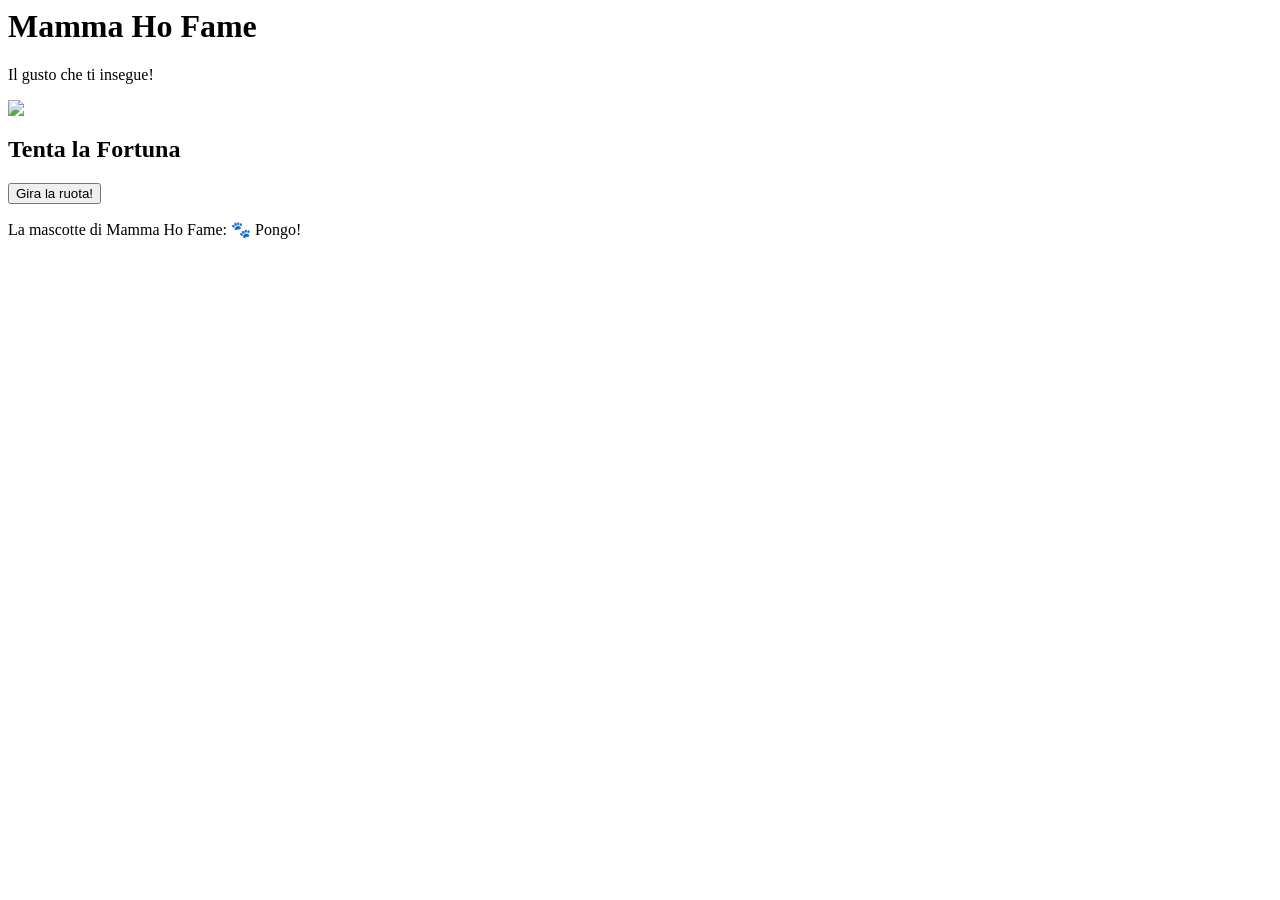
==== admin.html @ 9aa06aad "Add files via upload" ====
<!DOCTYPE html>
<html lang="it">
<head>
    <meta charset="UTF-8">
    <title>Area Admin - Mamma Ho Fame</title>
    <style>
        body { font-family: Arial; background: #222; color: white; padding: 20px; }
        input, textarea { display: block; width: 100%; margin: 10px 0; padding: 10px; }
    </style>
</head>
<body>
    <h1>Pannello Titolare</h1>
    <!-- Form per aggiungere -->
    <input type="text" id="nome" placeholder="Nome Panino">
    <input type="text" id="prezzo" placeholder="Prezzo">
    <textarea id="descrizione" placeholder="Descrizione"></textarea>
    <button onclick="salvaPanino()">Salva Panino</button>

    <hr>
    <h2>Lista Panini Attuali</h2>
    <div id="admin-list"></div>

    <script>
    const passwordCorretta = "MammaHoFame2026";
    const passwordInserita = prompt("Inserisci la password:");
    if (passwordInserita !== passwordCorretta) {
        alert("Password errata!");
        window.location.href = "index.html";
    }

    function salvaPanino() {
        const nuovoPanino = {
            nome: document.getElementById('nome').value,
            prezzo: document.getElementById('prezzo').value,
            descrizione: document.getElementById('descrizione').value
        };
        let lista = JSON.parse(localStorage.getItem('mieiPanini')) || [];
        lista.push(nuovoPanino);
        localStorage.setItem('mieiPanini', JSON.stringify(lista));
        alert("Panino salvato!");
        caricaLista();
    }

    function caricaLista() {
        let lista = JSON.parse(localStorage.getItem('mieiPanini')) || [];
        const container = document.getElementById('admin-list');
        container.innerHTML = lista.map((item, index) => `
            <div style="border-bottom: 1px solid #555; padding: 10px;">
                <strong>${item.nome}</strong> - ${item.prezzo}
                <button onclick="eliminaPanino(${index})">Elimina</button>
            </div>
        `).join("");
    }

    function eliminaPanino(index) {
        let lista = JSON.parse(localStorage.getItem('mieiPanini'));
        lista.splice(index, 1);
        localStorage.setItem('mieiPanini', JSON.stringify(lista));
        caricaLista();
    }

    caricaLista();
</script>
</body>
</html>
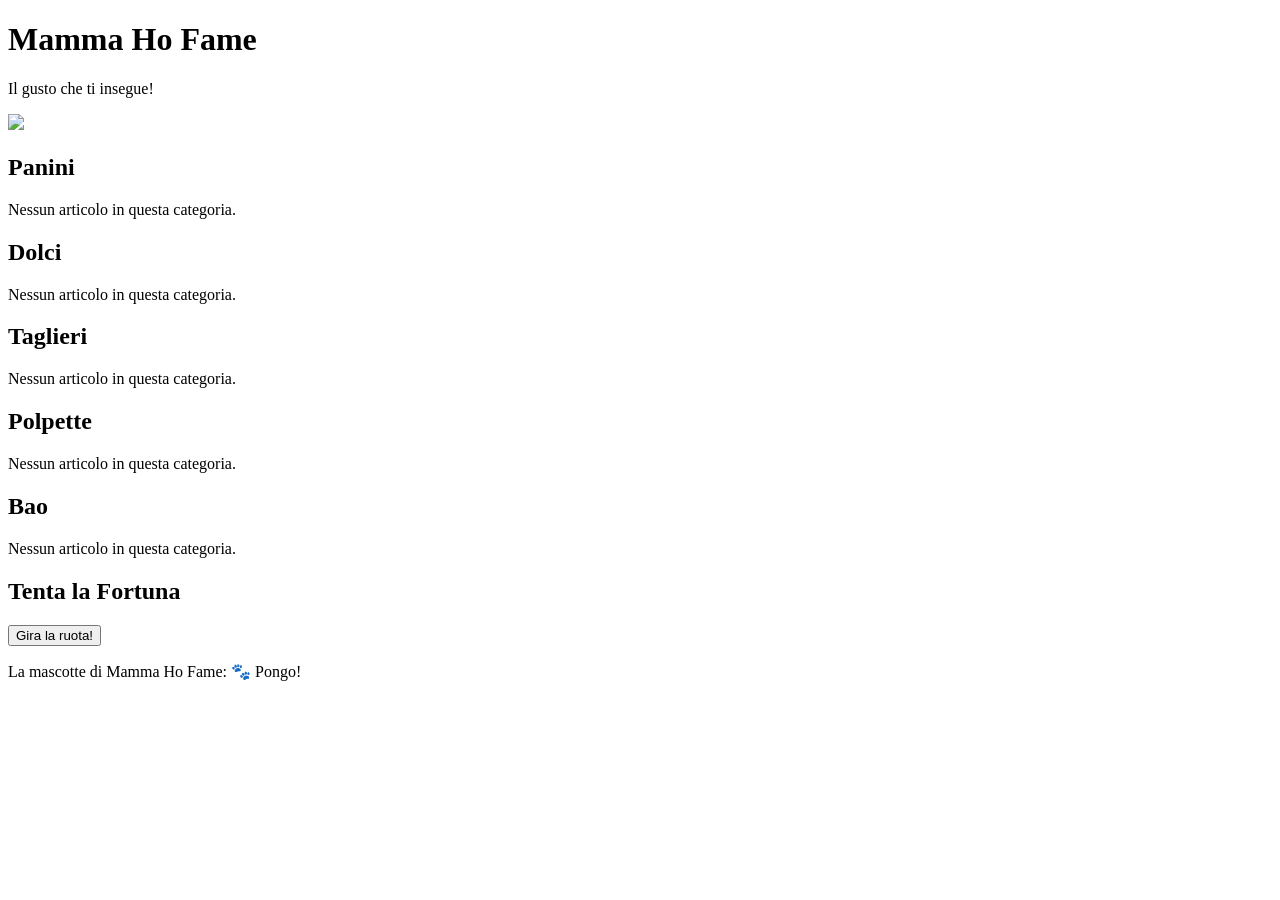
==== commit 1c0fa30b: "Add files via upload" ====
--- a/admin.html
+++ b/admin.html
@@ -5,15 +5,24 @@
     <title>Area Admin - Mamma Ho Fame</title>
     <style>
         body { font-family: Arial; background: #222; color: white; padding: 20px; }
-        input, textarea { display: block; width: 100%; margin: 10px 0; padding: 10px; }
+        input, textarea, select { display: block; width: 100%; margin: 10px 0; padding: 10px; }
     </style>
 </head>
 <body>
     <h1>Pannello Titolare</h1>
-    <!-- Form per aggiungere -->
-    <input type="text" id="nome" placeholder="Nome Panino">
+    
+    <input type="text" id="nome" placeholder="Nome">
     <input type="text" id="prezzo" placeholder="Prezzo">
     <textarea id="descrizione" placeholder="Descrizione"></textarea>
+    
+    <select id="categoria">
+        <option value="Panini">Panini</option>
+        <option value="Dolci">Dolci</option>
+        <option value="Taglieri">Taglieri</option>
+        <option value="Polpette">Polpette</option>
+        <option value="Bao">Bao</option>
+    </select>
+    
     <button onclick="salvaPanino()">Salva Panino</button>
 
     <hr>
@@ -28,28 +37,31 @@
         window.location.href = "index.html";
     }
 
-    function salvaPanino() {
-        const nuovoPanino = {
-            nome: document.getElementById('nome').value,
-            prezzo: document.getElementById('prezzo').value,
-            descrizione: document.getElementById('descrizione').value
-        };
-        let lista = JSON.parse(localStorage.getItem('mieiPanini')) || [];
-        lista.push(nuovoPanino);
-        localStorage.setItem('mieiPanini', JSON.stringify(lista));
-        alert("Panino salvato!");
-        caricaLista();
-    }
-
     function caricaLista() {
         let lista = JSON.parse(localStorage.getItem('mieiPanini')) || [];
         const container = document.getElementById('admin-list');
         container.innerHTML = lista.map((item, index) => `
             <div style="border-bottom: 1px solid #555; padding: 10px;">
-                <strong>${item.nome}</strong> - ${item.prezzo}
+                <strong>${item.nome}</strong> (${item.categoria}) - ${item.prezzo}
                 <button onclick="eliminaPanino(${index})">Elimina</button>
             </div>
         `).join("");
+    }
+
+    function salvaPanino() {
+        const nuovoPanino = {
+            nome: document.getElementById('nome').value,
+            prezzo: document.getElementById('prezzo').value,
+            descrizione: document.getElementById('descrizione').value,
+            categoria: document.getElementById('categoria').value
+        };
+        
+        let lista = JSON.parse(localStorage.getItem('mieiPanini')) || [];
+        lista.push(nuovoPanino);
+        localStorage.setItem('mieiPanini', JSON.stringify(lista));
+        
+        alert("Panino salvato!");
+        caricaLista();
     }
 
     function eliminaPanino(index) {
@@ -60,6 +72,6 @@
     }
 
     caricaLista();
-</script>
+    </script>
 </body>
 </html>
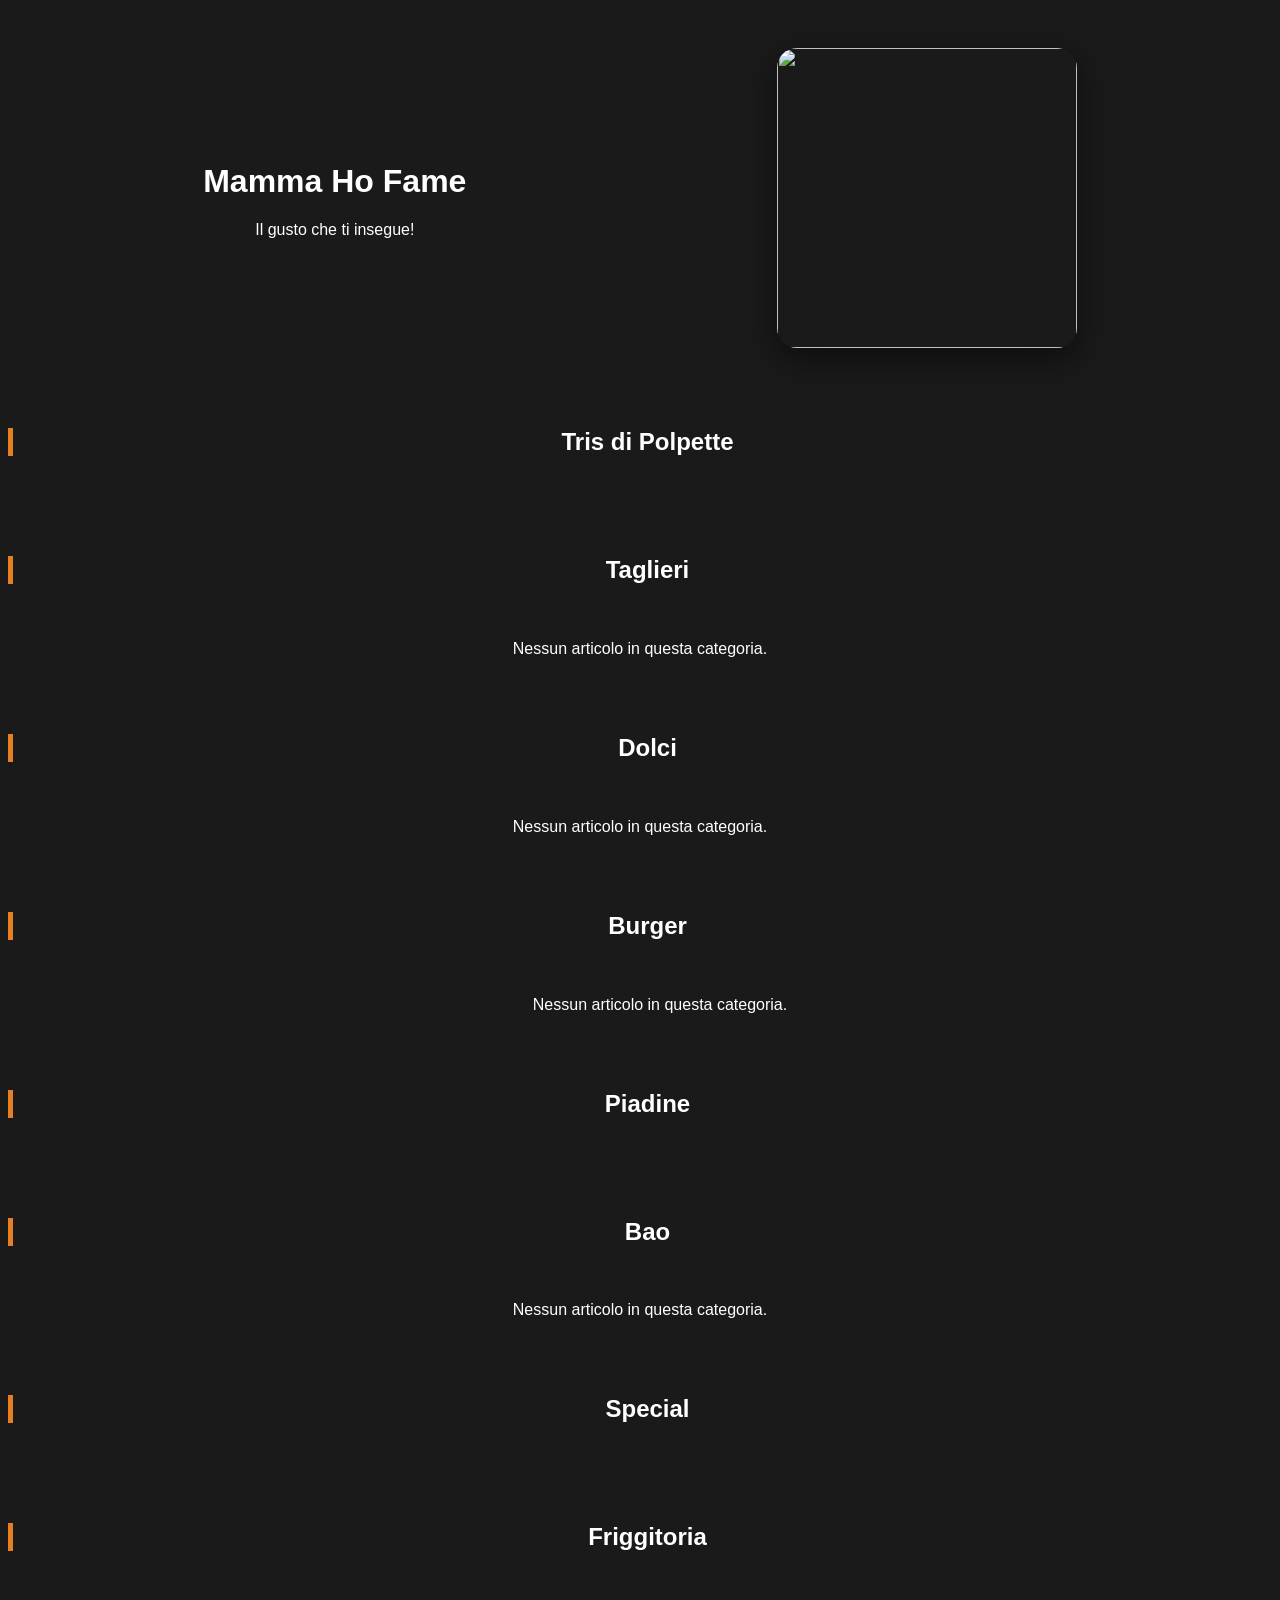
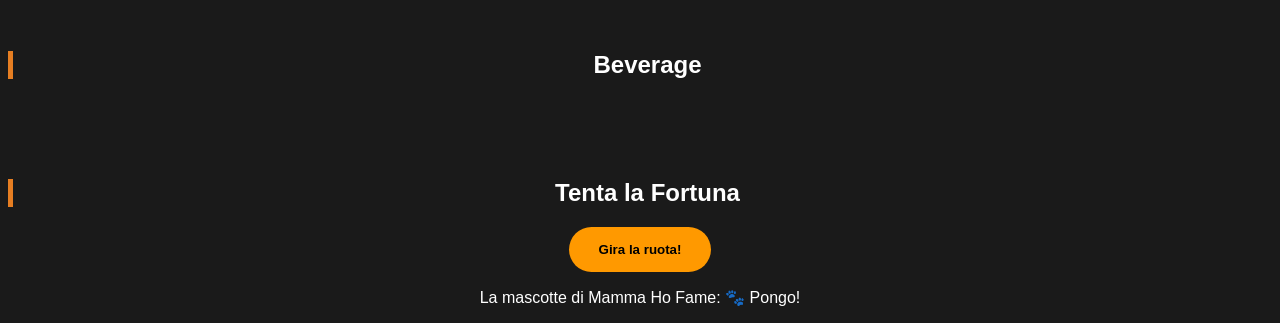
==== commit df7d2d32: "Add files via upload" ====
--- a/admin.html
+++ b/admin.html
@@ -15,13 +15,17 @@
     <input type="text" id="prezzo" placeholder="Prezzo">
     <textarea id="descrizione" placeholder="Descrizione"></textarea>
     
-    <select id="categoria">
-        <option value="Panini">Panini</option>
-        <option value="Dolci">Dolci</option>
-        <option value="Taglieri">Taglieri</option>
-        <option value="Polpette">Polpette</option>
-        <option value="Bao">Bao</option>
-    </select>
+<select id="product-category">
+    <option value="tris-di-polpette-list">Tris di Polpette</option>
+    <option value="taglieri-list">Taglieri</option>
+    <option value="dolci-list">Dolci</option>
+    <option value="panini-list">Burger</option>
+    <option value="piadine-list">Piadine</option>
+    <option value="bao-list">Bao</option>
+    <option value="special-list">Special</option>
+    <option value="friggitoria-list">Friggitoria</option>
+    <option value="beverage-list">Beverage</option>
+</select>
     
     <button onclick="salvaPanino()">Salva Panino</button>
 
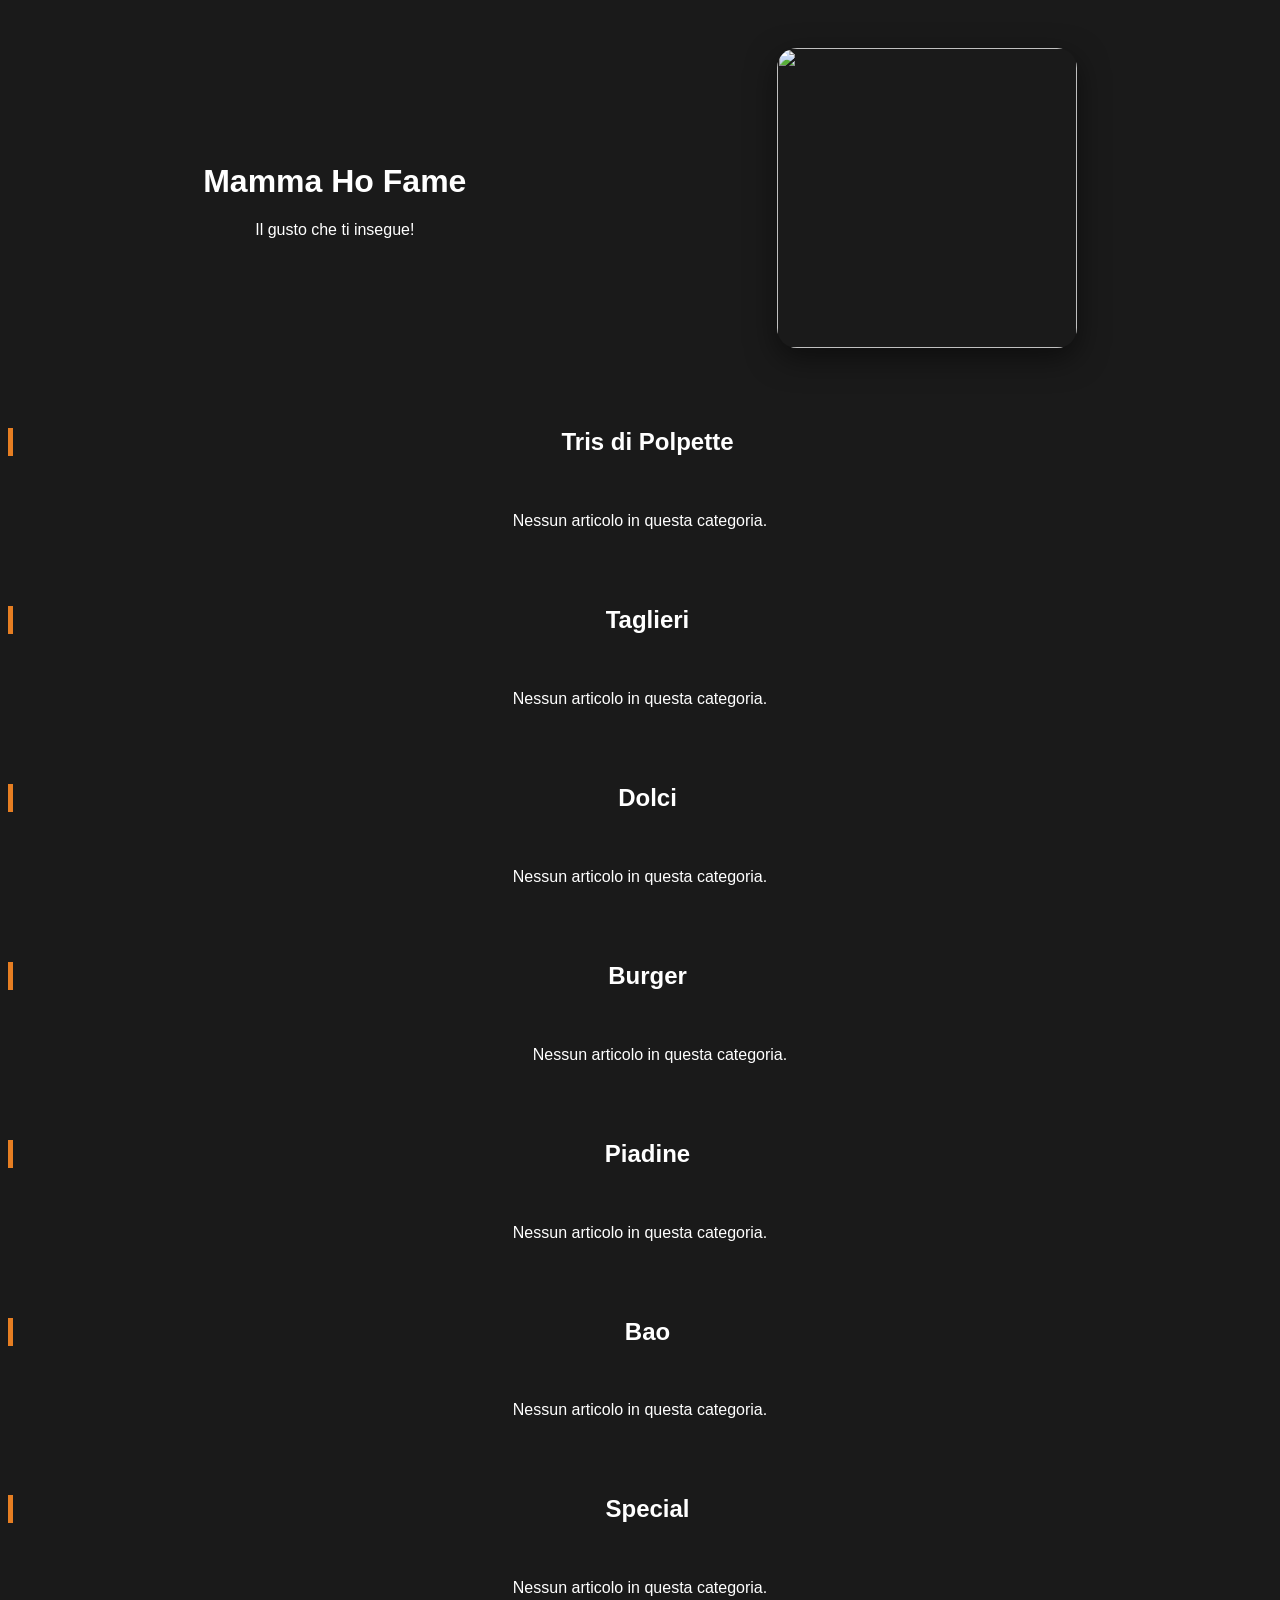
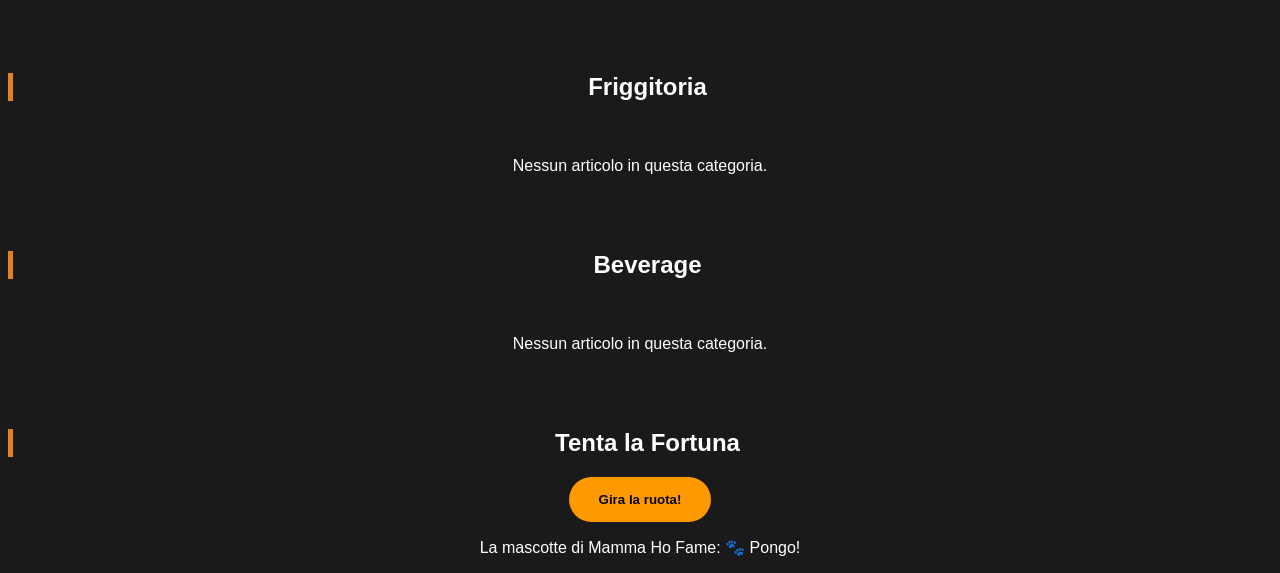
==== commit a1ee0c2c: "Add files via upload" ====
--- a/admin.html
+++ b/admin.html
@@ -16,15 +16,15 @@
     <textarea id="descrizione" placeholder="Descrizione"></textarea>
     
 <select id="product-category">
-    <option value="tris-di-polpette-list">Tris di Polpette</option>
-    <option value="taglieri-list">Taglieri</option>
-    <option value="dolci-list">Dolci</option>
-    <option value="panini-list">Burger</option>
-    <option value="piadine-list">Piadine</option>
-    <option value="bao-list">Bao</option>
-    <option value="special-list">Special</option>
-    <option value="friggitoria-list">Friggitoria</option>
-    <option value="beverage-list">Beverage</option>
+    <option value="tris-di-polpette">Tris di Polpette</option>
+    <option value="taglieri">Taglieri</option>
+    <option value="dolci">Dolci</option>
+    <option value="panini">Burger</option>
+    <option value="piadine">Piadine</option>
+    <option value="bao">Bao</option>
+    <option value="special">Special</option>
+    <option value="friggitoria">Friggitoria</option>
+    <option value="beverage">Beverage</option>
 </select>
     
     <button onclick="salvaPanino()">Salva Panino</button>
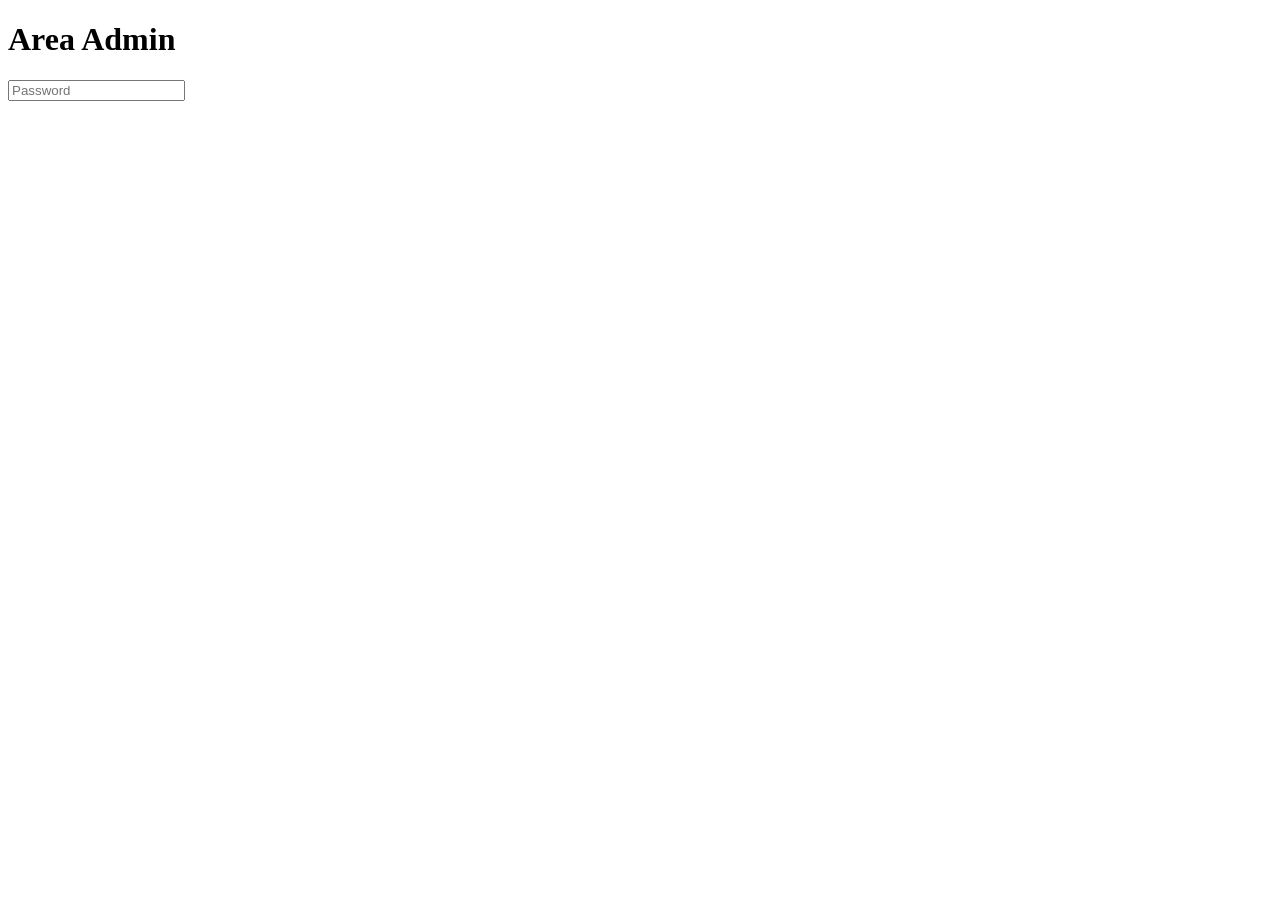
==== commit 6554dc71: "Add files via upload" ====
--- a/admin.html
+++ b/admin.html
@@ -1,81 +1,31 @@
 <!DOCTYPE html>
-<html lang="it">
-<head>
-    <meta charset="UTF-8">
-    <title>Area Admin - Mamma Ho Fame</title>
-    <style>
-        body { font-family: Arial; background: #222; color: white; padding: 20px; }
-        input, textarea, select { display: block; width: 100%; margin: 10px 0; padding: 10px; }
-    </style>
-</head>
+<html>
 <body>
-    <h1>Pannello Titolare</h1>
-    
-    <input type="text" id="nome" placeholder="Nome">
-    <input type="text" id="prezzo" placeholder="Prezzo">
-    <textarea id="descrizione" placeholder="Descrizione"></textarea>
-    
-<select id="product-category">
-    <option value="tris-di-polpette">Tris di Polpette</option>
-    <option value="taglieri">Taglieri</option>
-    <option value="dolci">Dolci</option>
-    <option value="panini">Burger</option>
-    <option value="piadine">Piadine</option>
-    <option value="bao">Bao</option>
-    <option value="special">Special</option>
-    <option value="friggitoria">Friggitoria</option>
-    <option value="beverage">Beverage</option>
-</select>
-    
-    <button onclick="salvaPanino()">Salva Panino</button>
-
-    <hr>
-    <h2>Lista Panini Attuali</h2>
-    <div id="admin-list"></div>
+    <h1>Area Admin</h1>
+    <input type="password" id="pass" placeholder="Password">
+    <div id="admin-ui" style="display:none;">
+        <input id="cat" placeholder="Categoria">
+        <input id="nome" placeholder="Nome">
+        <input id="prezzo" placeholder="Prezzo">
+        <button onclick="salva()">Aggiungi Prodotto</button>
+    </div>
 
     <script>
-    const passwordCorretta = "MammaHoFame2026";
-    const passwordInserita = prompt("Inserisci la password:");
-    if (passwordInserita !== passwordCorretta) {
-        alert("Password errata!");
-        window.location.href = "index.html";
-    }
+        const pass = "MammaHoFame2026";
+        document.getElementById('pass').oninput = (e) => {
+            if(e.target.value === pass) document.getElementById('admin-ui').style.display = 'block';
+        };
 
-    function caricaLista() {
-        let lista = JSON.parse(localStorage.getItem('mieiPanini')) || [];
-        const container = document.getElementById('admin-list');
-        container.innerHTML = lista.map((item, index) => `
-            <div style="border-bottom: 1px solid #555; padding: 10px;">
-                <strong>${item.nome}</strong> (${item.categoria}) - ${item.prezzo}
-                <button onclick="eliminaPanino(${index})">Elimina</button>
-            </div>
-        `).join("");
-    }
-
-    function salvaPanino() {
-        const nuovoPanino = {
-            nome: document.getElementById('nome').value,
-            prezzo: document.getElementById('prezzo').value,
-            descrizione: document.getElementById('descrizione').value,
-            categoria: document.getElementById('categoria').value
-        };
-        
-        let lista = JSON.parse(localStorage.getItem('mieiPanini')) || [];
-        lista.push(nuovoPanino);
-        localStorage.setItem('mieiPanini', JSON.stringify(lista));
-        
-        alert("Panino salvato!");
-        caricaLista();
-    }
-
-    function eliminaPanino(index) {
-        let lista = JSON.parse(localStorage.getItem('mieiPanini'));
-        lista.splice(index, 1);
-        localStorage.setItem('mieiPanini', JSON.stringify(lista));
-        caricaLista();
-    }
-
-    caricaLista();
+        function salva() {
+            let menu = JSON.parse(localStorage.getItem('menu')) || [];
+            menu.push({
+                cat: document.getElementById('cat').value,
+                nome: document.getElementById('nome').value,
+                prezzo: document.getElementById('prezzo').value
+            });
+            localStorage.setItem('menu', JSON.stringify(menu));
+            alert("Salvato!");
+        }
     </script>
 </body>
 </html>
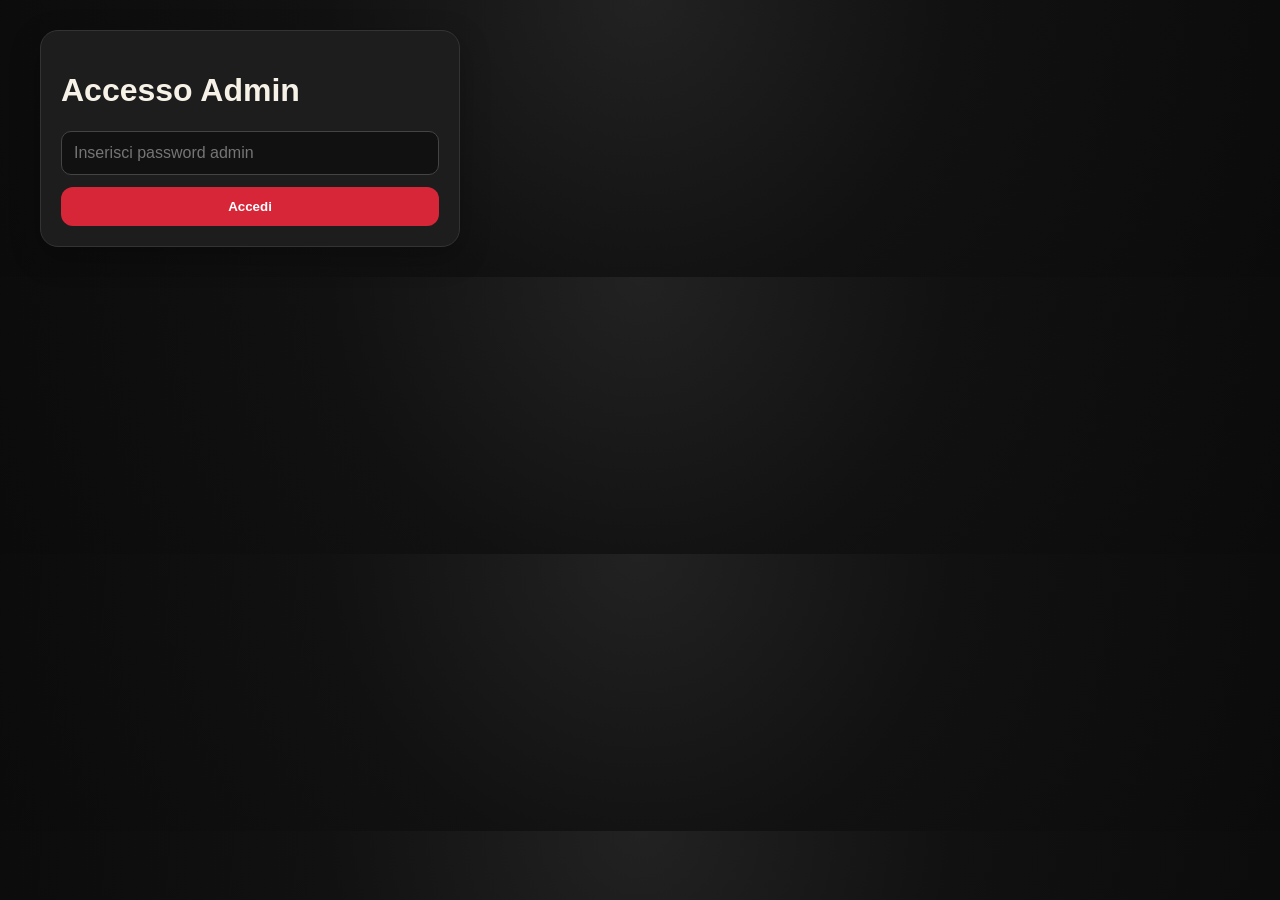
==== commit e8b4c790: "Add files via upload" ====
--- a/admin.html
+++ b/admin.html
@@ -1,31 +1,55 @@
 <!DOCTYPE html>
-<html>
+<html lang="it">
+<head>
+  <meta charset="UTF-8" />
+  <meta name="viewport" content="width=device-width, initial-scale=1.0" />
+  <title>Admin - Mamma Ho Fame</title>
+  <link rel="stylesheet" href="style.css" />
+</head>
 <body>
-    <h1>Area Admin</h1>
-    <input type="password" id="pass" placeholder="Password">
-    <div id="admin-ui" style="display:none;">
-        <input id="cat" placeholder="Categoria">
-        <input id="nome" placeholder="Nome">
-        <input id="prezzo" placeholder="Prezzo">
-        <button onclick="salva()">Aggiungi Prodotto</button>
+  <div class="admin-page">
+    <div class="admin-card password-box" id="loginBox">
+      <h1>Accesso Admin</h1>
+      <div class="admin-form">
+        <input type="password" id="adminPassword" placeholder="Inserisci password admin" />
+        <button class="login-btn" id="loginBtn">Accedi</button>
+      </div>
     </div>
 
-    <script>
-        const pass = "MammaHoFame2026";
-        document.getElementById('pass').oninput = (e) => {
-            if(e.target.value === pass) document.getElementById('admin-ui').style.display = 'block';
-        };
+    <div id="adminPanel" class="hidden">
+      <div class="admin-card">
+        <h1>Gestione Menu</h1>
+        <p>Da qui puoi modificare prezzi, prodotti, password admin e sezioni del menu.</p>
+        <button class="logout-btn" id="logoutBtn">Esci</button>
+      </div>
 
-        function salva() {
-            let menu = JSON.parse(localStorage.getItem('menu')) || [];
-            menu.push({
-                cat: document.getElementById('cat').value,
-                nome: document.getElementById('nome').value,
-                prezzo: document.getElementById('prezzo').value
-            });
-            localStorage.setItem('menu', JSON.stringify(menu));
-            alert("Salvato!");
-        }
-    </script>
+      <div class="admin-card">
+        <h2>Cambia Password Admin</h2>
+        <div class="admin-form">
+          <input type="text" id="newPassword" placeholder="Nuova password" />
+          <button class="save-btn" id="changePasswordBtn">Salva nuova password</button>
+        </div>
+      </div>
+
+      <div class="admin-card">
+        <h2>Aggiungi prodotto</h2>
+        <div class="admin-form">
+          <select id="sectionSelect"></select>
+          <input type="text" id="itemName" placeholder="Nome prodotto" />
+          <input type="text" id="itemPrice" placeholder="Prezzo es. € 8,00" />
+          <textarea id="itemDescription" placeholder="Descrizione prodotto"></textarea>
+          <button class="add-btn" id="addItemBtn">Aggiungi prodotto</button>
+        </div>
+      </div>
+
+      <div class="admin-card">
+        <h2>Modifica prodotti</h2>
+        <div id="adminProducts" class="admin-list"></div>
+      </div>
+    </div>
+  </div>
+
+  <script src="data.js"></script>
+  <script src="admin.js"></script>
 </body>
-</html>+</html>
--- a/style.css
+++ b/style.css
@@ -0,0 +1,364 @@
+:root {
+  --bg: #111111;
+  --card: #1d1d1d;
+  --soft: #2a2a2a;
+  --text: #f7f2e8;
+  --muted: #d7cfc1;
+  --accent: #d72638;
+  --accent-2: #ffb703;
+  --green: #3cb371;
+  --danger: #ef4444;
+  --shadow: 0 10px 30px rgba(0, 0, 0, 0.25);
+  --radius: 18px;
+}
+
+* {
+  box-sizing: border-box;
+}
+
+html {
+  scroll-behavior: smooth;
+}
+
+body {
+  margin: 0;
+  font-family: Arial, Helvetica, sans-serif;
+  background:
+    radial-gradient(circle at top, #222 0%, #111 45%, #0b0b0b 100%);
+  color: var(--text);
+}
+
+img {
+  max-width: 100%;
+  display: block;
+}
+
+a {
+  color: var(--accent-2);
+  text-decoration: none;
+}
+
+.hero {
+  text-align: center;
+  padding: 24px 16px 10px;
+}
+
+.hero-top {
+  display: flex;
+  justify-content: center;
+  margin-bottom: 12px;
+}
+
+.hero-burger {
+  width: min(320px, 80vw);
+  filter: drop-shadow(0 8px 18px rgba(0, 0, 0, 0.35));
+}
+
+.brand-wrap {
+  display: flex;
+  flex-direction: column;
+  align-items: center;
+  gap: 10px;
+}
+
+.pongo-img {
+  width: 70px;
+  height: 70px;
+  object-fit: contain;
+}
+
+.logo-img {
+  width: 120px;
+  height: 120px;
+  object-fit: contain;
+}
+
+.brand-wrap h1 {
+  margin: 0;
+  font-size: clamp(2rem, 5vw, 3.2rem);
+  color: var(--accent-2);
+  letter-spacing: 2px;
+}
+
+.subtitle {
+  margin: 0;
+  color: var(--muted);
+}
+
+.top-nav {
+  position: sticky;
+  top: 0;
+  z-index: 20;
+  display: flex;
+  gap: 10px;
+  overflow-x: auto;
+  padding: 12px;
+  background: rgba(17, 17, 17, 0.95);
+  border-top: 1px solid #2d2d2d;
+  border-bottom: 1px solid #2d2d2d;
+}
+
+.top-nav a {
+  white-space: nowrap;
+  padding: 10px 14px;
+  border-radius: 999px;
+  background: var(--soft);
+  color: var(--text);
+  font-size: 0.95rem;
+}
+
+main {
+  width: min(1200px, 94%);
+  margin: 24px auto;
+  display: grid;
+  grid-template-columns: repeat(2, 1fr);
+  gap: 18px;
+}
+
+.menu-section {
+  background: linear-gradient(180deg, #1e1e1e 0%, #171717 100%);
+  border: 1px solid #2a2a2a;
+  border-radius: var(--radius);
+  box-shadow: var(--shadow);
+  padding: 20px;
+}
+
+.menu-section.full {
+  grid-column: 1 / -1;
+}
+
+.menu-section h2 {
+  margin-top: 0;
+  color: var(--accent-2);
+  font-size: 1.5rem;
+}
+
+.menu-grid {
+  display: grid;
+  gap: 12px;
+}
+
+.menu-item {
+  background: #242424;
+  border-radius: 14px;
+  padding: 14px;
+  border: 1px solid #333;
+}
+
+.menu-item-head {
+  display: flex;
+  justify-content: space-between;
+  gap: 12px;
+  align-items: start;
+}
+
+.menu-item-name {
+  font-weight: 700;
+  color: #fff;
+  font-size: 1.05rem;
+}
+
+.menu-item-price {
+  font-weight: 700;
+  color: var(--accent-2);
+  white-space: nowrap;
+}
+
+.menu-item-desc {
+  margin: 8px 0 0;
+  color: var(--muted);
+  line-height: 1.45;
+}
+
+.note-box {
+  margin-top: 12px;
+  padding: 12px;
+  background: rgba(255, 183, 3, 0.1);
+  border: 1px solid rgba(255, 183, 3, 0.25);
+  border-radius: 12px;
+  color: #f6deb0;
+}
+
+.game-section {
+  width: min(1200px, 94%);
+  margin: 0 auto 24px;
+}
+
+.wheel-card {
+  background: #202020;
+  border-radius: var(--radius);
+  padding: 20px;
+  border: 1px solid #343434;
+}
+
+.wheel-area {
+  position: relative;
+  display: flex;
+  justify-content: center;
+  align-items: center;
+  margin: 20px 0;
+}
+
+.pointer {
+  position: absolute;
+  top: -8px;
+  width: 0;
+  height: 0;
+  border-left: 14px solid transparent;
+  border-right: 14px solid transparent;
+  border-top: 26px solid var(--accent);
+  z-index: 3;
+}
+
+.wheel {
+  width: 280px;
+  height: 280px;
+  border-radius: 50%;
+  border: 8px solid #f3f3f3;
+  position: relative;
+  overflow: hidden;
+  transition: transform 4s cubic-bezier(0.17, 0.67, 0.15, 1);
+  background:
+    conic-gradient(
+      #ffb703 0deg 90deg,
+      #d72638 90deg 180deg,
+      #3cb371 180deg 270deg,
+      #6c757d 270deg 360deg
+    );
+}
+
+.wheel-label {
+  position: absolute;
+  color: white;
+  font-weight: 700;
+  font-size: 1rem;
+}
+
+.label-1 { top: 38px; left: 105px; }
+.label-2 { top: 110px; right: 30px; }
+.label-3 { bottom: 40px; left: 102px; }
+.label-4 { top: 110px; left: 28px; }
+
+.spin-btn,
+.save-btn,
+.add-btn,
+.login-btn,
+.logout-btn,
+.delete-btn {
+  border: none;
+  border-radius: 12px;
+  padding: 12px 18px;
+  cursor: pointer;
+  font-weight: 700;
+}
+
+.spin-btn,
+.save-btn,
+.add-btn,
+.login-btn {
+  background: var(--accent);
+  color: white;
+}
+
+.logout-btn {
+  background: #555;
+  color: white;
+}
+
+.delete-btn {
+  background: var(--danger);
+  color: white;
+  padding: 8px 12px;
+}
+
+.game-result {
+  min-height: 28px;
+  font-size: 1.1rem;
+  font-weight: 700;
+  color: var(--accent-2);
+}
+
+.prob-box {
+  margin-top: 12px;
+  color: var(--muted);
+}
+
+.footer {
+  text-align: center;
+  padding: 24px 16px 40px;
+  color: var(--muted);
+}
+
+.admin-page {
+  width: min(1200px, 94%);
+  margin: 30px auto;
+}
+
+.admin-card {
+  background: var(--card);
+  border: 1px solid #333;
+  border-radius: var(--radius);
+  padding: 20px;
+  box-shadow: var(--shadow);
+  margin-bottom: 20px;
+}
+
+.admin-form,
+.admin-item-form {
+  display: grid;
+  gap: 12px;
+}
+
+input,
+select,
+textarea {
+  width: 100%;
+  padding: 12px;
+  border-radius: 10px;
+  border: 1px solid #444;
+  background: #111;
+  color: white;
+  font-size: 1rem;
+}
+
+textarea {
+  min-height: 90px;
+  resize: vertical;
+}
+
+.admin-list {
+  display: grid;
+  gap: 14px;
+}
+
+.admin-product {
+  background: #232323;
+  border: 1px solid #333;
+  border-radius: 14px;
+  padding: 14px;
+}
+
+.admin-product-row {
+  display: grid;
+  grid-template-columns: 1fr 160px 120px;
+  gap: 10px;
+  margin-bottom: 10px;
+}
+
+.hidden {
+  display: none;
+}
+
+.password-box {
+  max-width: 420px;
+}
+
+@media (max-width: 900px) {
+  main {
+    grid-template-columns: 1fr;
+  }
+
+  .admin-product-row {
+    grid-template-columns: 1fr;
+  }
+}
